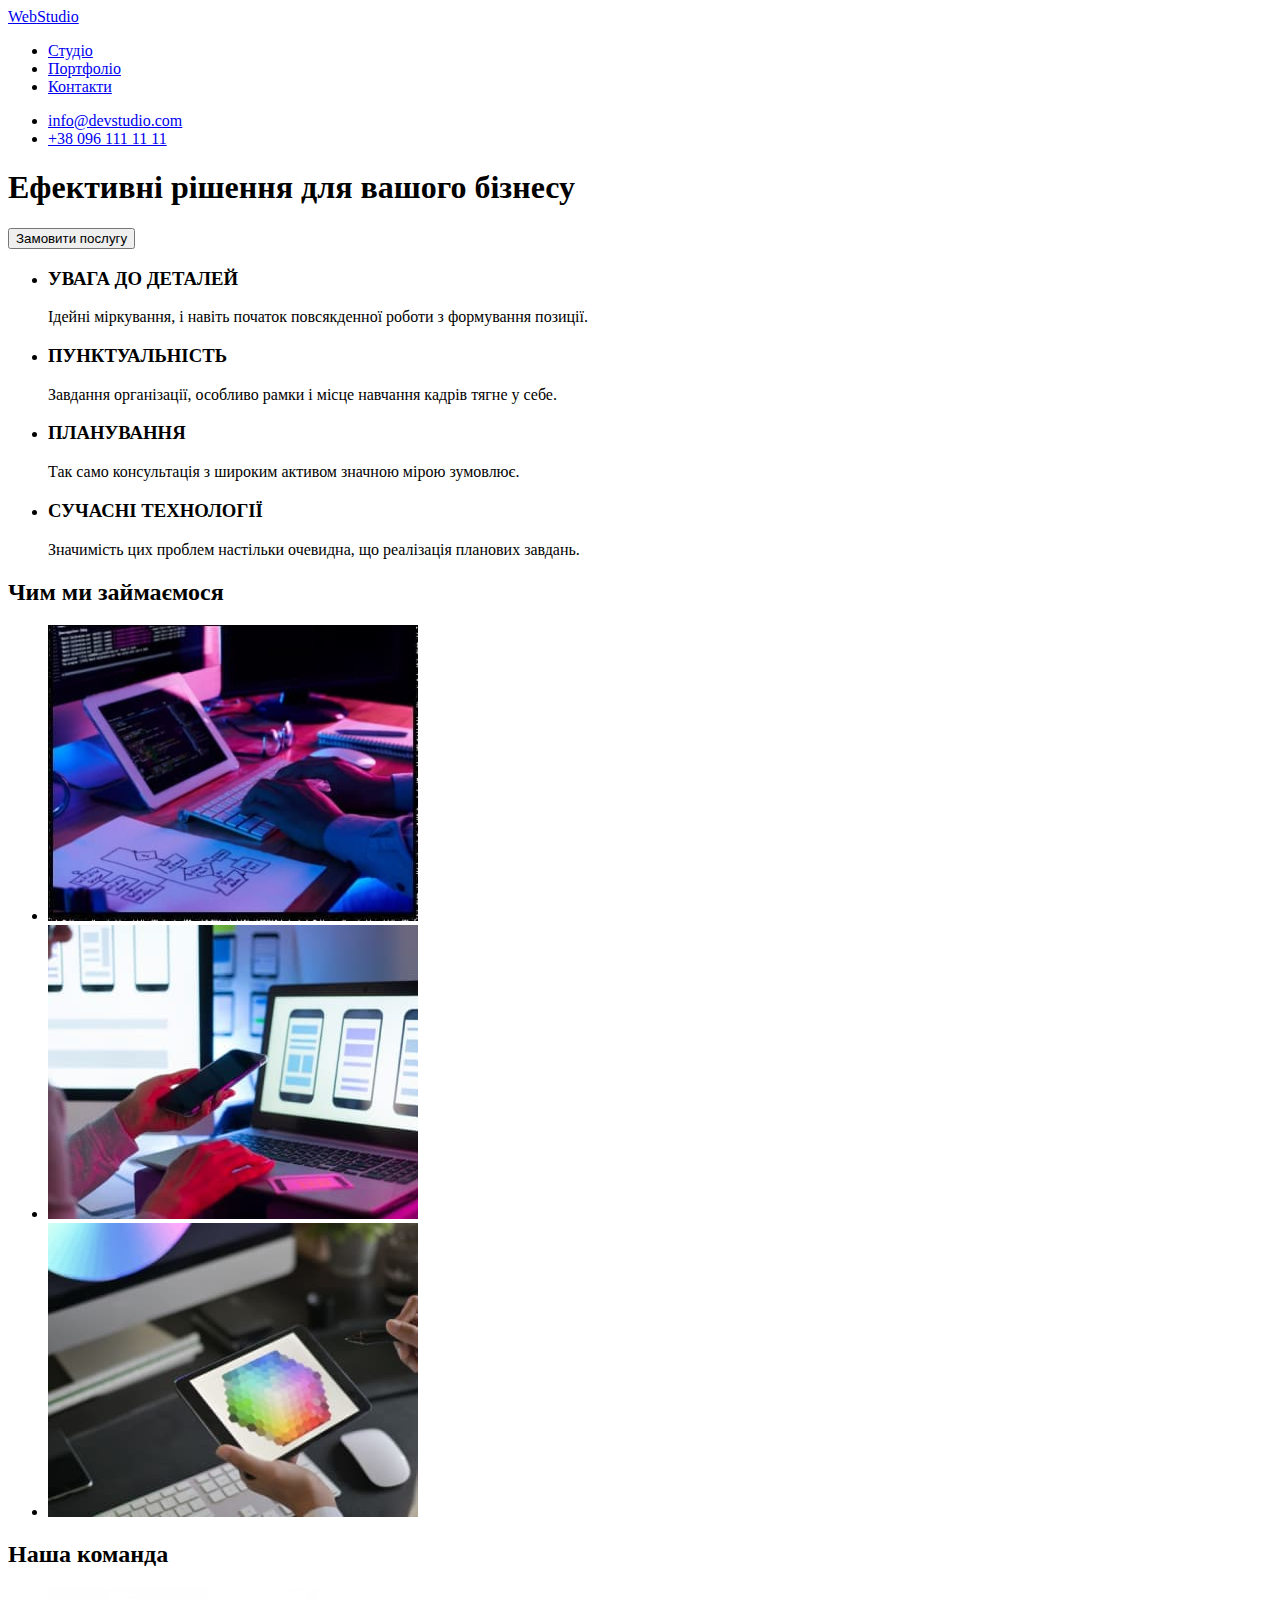
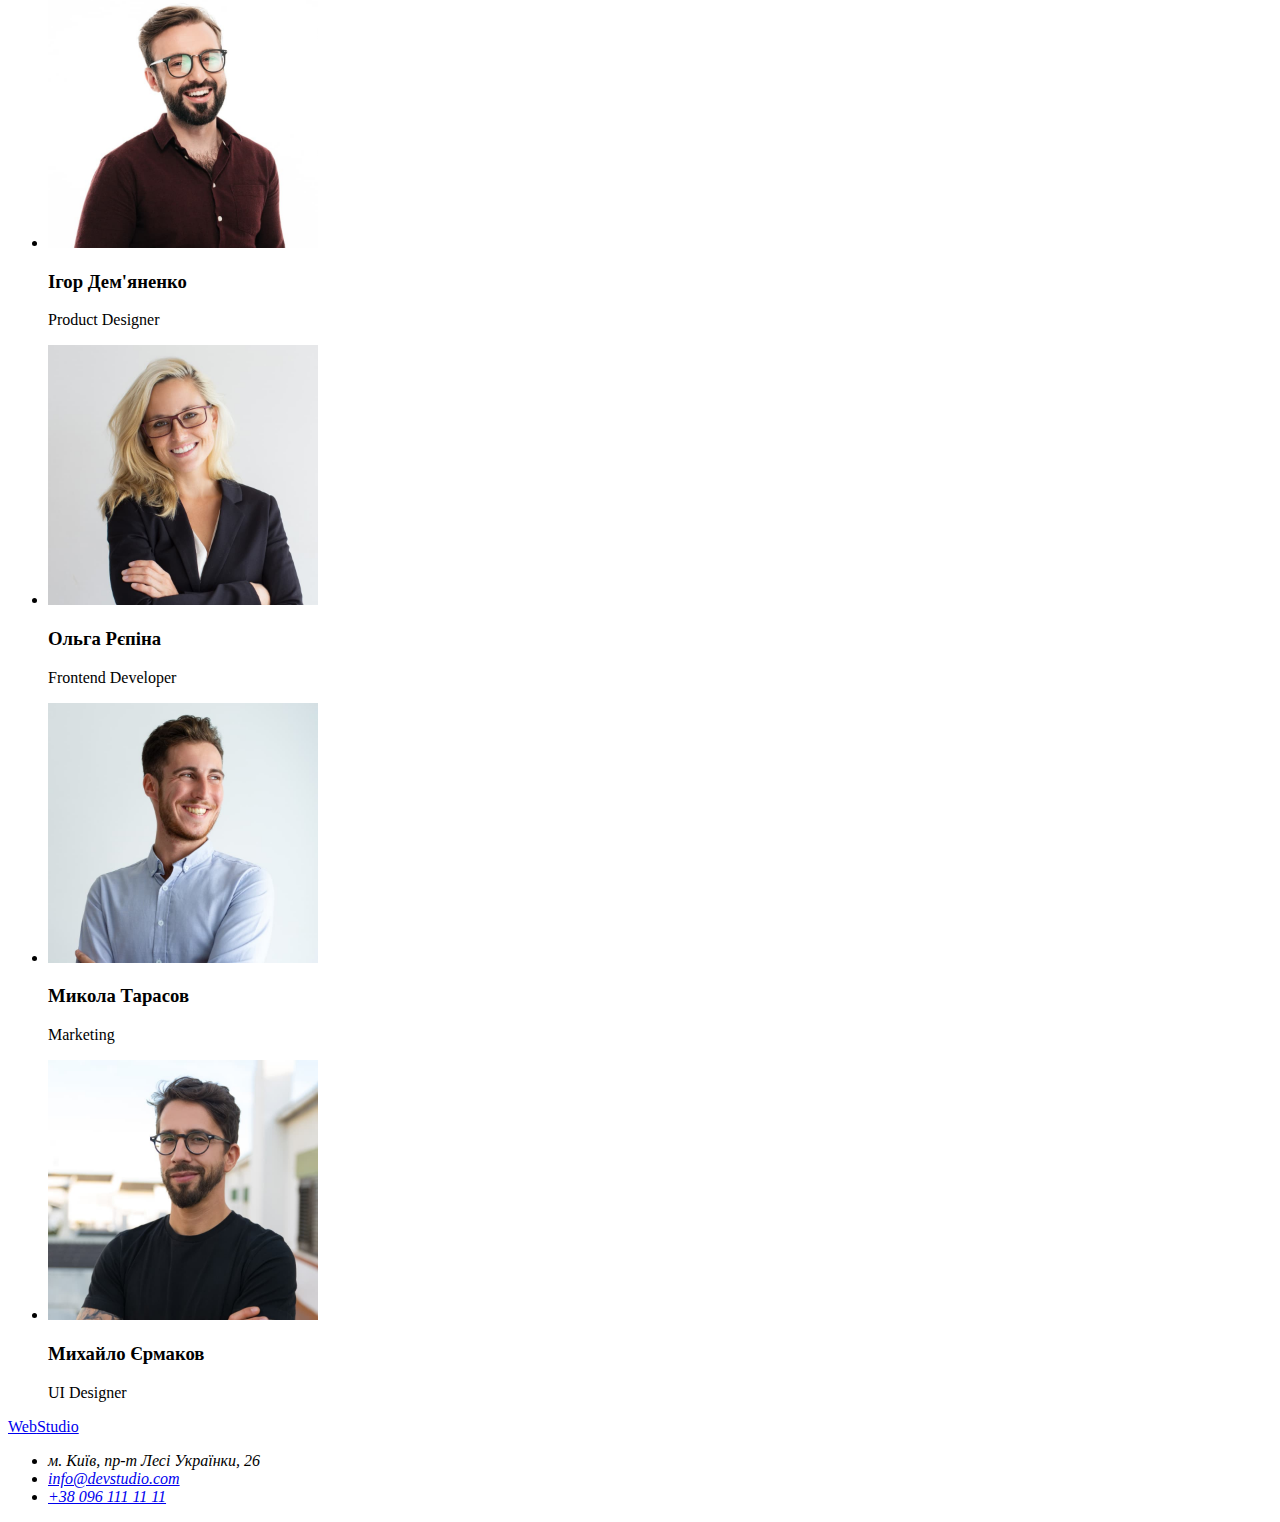
==== index.html @ 8d5602b7 "Initial commit" ====
<!DOCTYPE html>
<html lang="uk">
  <head>
    <meta charset="UTF-8" />
    <meta name="viewport" content="width=device-width, initial-scale=1.0" />
    <title>WebStudio</title>
  </head>
  <body>
    <header>
      <nav>
        <a href="http://google.com" title="посилання на головну сторінку">
          <span>Web</span>Studio</a
        >
        <ul>
          <li>
            <a href="#">Студіо</a>
          </li>
          <li>
            <a href="#">Портфоліо</a>
          </li>
          <li>
            <a href="#">Контакти</a>
          </li>
        </ul>
      </nav>
      <ul>
        <li>
          <a href="mailto:info@devstudio.com">info@devstudio.com</a>
        </li>
        <li>
          <a href="tel:+380961111111">+38 096 111 11 11</a>
        </li>
      </ul>
    </header>
    <main>
      <section>
        <h1>Ефективні рішення для вашого бізнесу</h1>
        <button type="button">Замовити послугу</button>
      </section>
      <section>
        <ul>
          <li>
            <h3>УВАГА ДО ДЕТАЛЕЙ</h3>
            <p>Ідейні міркування, і навіть початок повсякденної роботи з формування позиції.</p>
          </li>
          <li>
            <h3>ПУНКТУАЛЬНІСТЬ</h3>
            <p>Завдання організації, особливо рамки і місце навчання кадрів тягне у себе.</p>
          </li>
          <li>
            <h3>ПЛАНУВАННЯ</h3>
            <p>Так само консультація з широким активом значною мірою зумовлює.</p>
          </li>
          <li>
            <h3>СУЧАСНІ ТЕХНОЛОГІЇ</h3>
            <p>Значимість цих проблем настільки очевидна, що реалізація планових завдань.</p>
          </li>
        </ul>
      </section>
      <section>
        <h2>Чим ми займаємося</h2>
        <ul>
          <li>
            <img src="./images/our_business_1.jpg" alt="desktop" width="370" />
          </li>
          <li>
            <img src="./images/our_business_2.jpg" alt="mobile" width="370" />
          </li>
          <li>
            <img src="./images/our_business_3.jpg" alt="tablet" width="370" />
          </li>
        </ul>
      </section>
      <section>
        <h2>Наша команда</h2>
        <ul>
          <li>
            <img src="./images/igor.jpg" width="270" alt="photo with Igor" />

            <h3>Ігор Дем'яненко</h3>

            <p>Product Designer</p>
          </li>
          <li>
            <img src="./images/olga.jpg" width="270" alt="photo with Olga" />
            <h3>Ольга Рєпіна</h3>
            <p>Frontend Developer</p>
          </li>
          <li>
            <img src="./images/mykola.jpg" width="270" alt="photo with Mykola" />
            <h3>Микола Тарасов</h3>
            <p>Marketing</p>
          </li>
          <li>
            <img src="./images/mykhailo.jpg" width="270" alt="photo with Mykhailo" />
            <h3>Михайло Єрмаков</h3>
            <p>UI Designer</p>
          </li>
        </ul>
      </section>
    </main>
    <footer>
      <a href="/"><span>Web</span>Studio</a>
      <address>
        <ul>
          <li>м. Київ, пр-т Лесі Українки, 26</li>
          <li>
            <a href="mailto:info@devstudio.com">info@devstudio.com</a>
          </li>
          <li>
            <a href="tel:+380961111111">+38 096 111 11 11</a>
          </li>
        </ul>
      </address>
    </footer>
  </body>
</html>
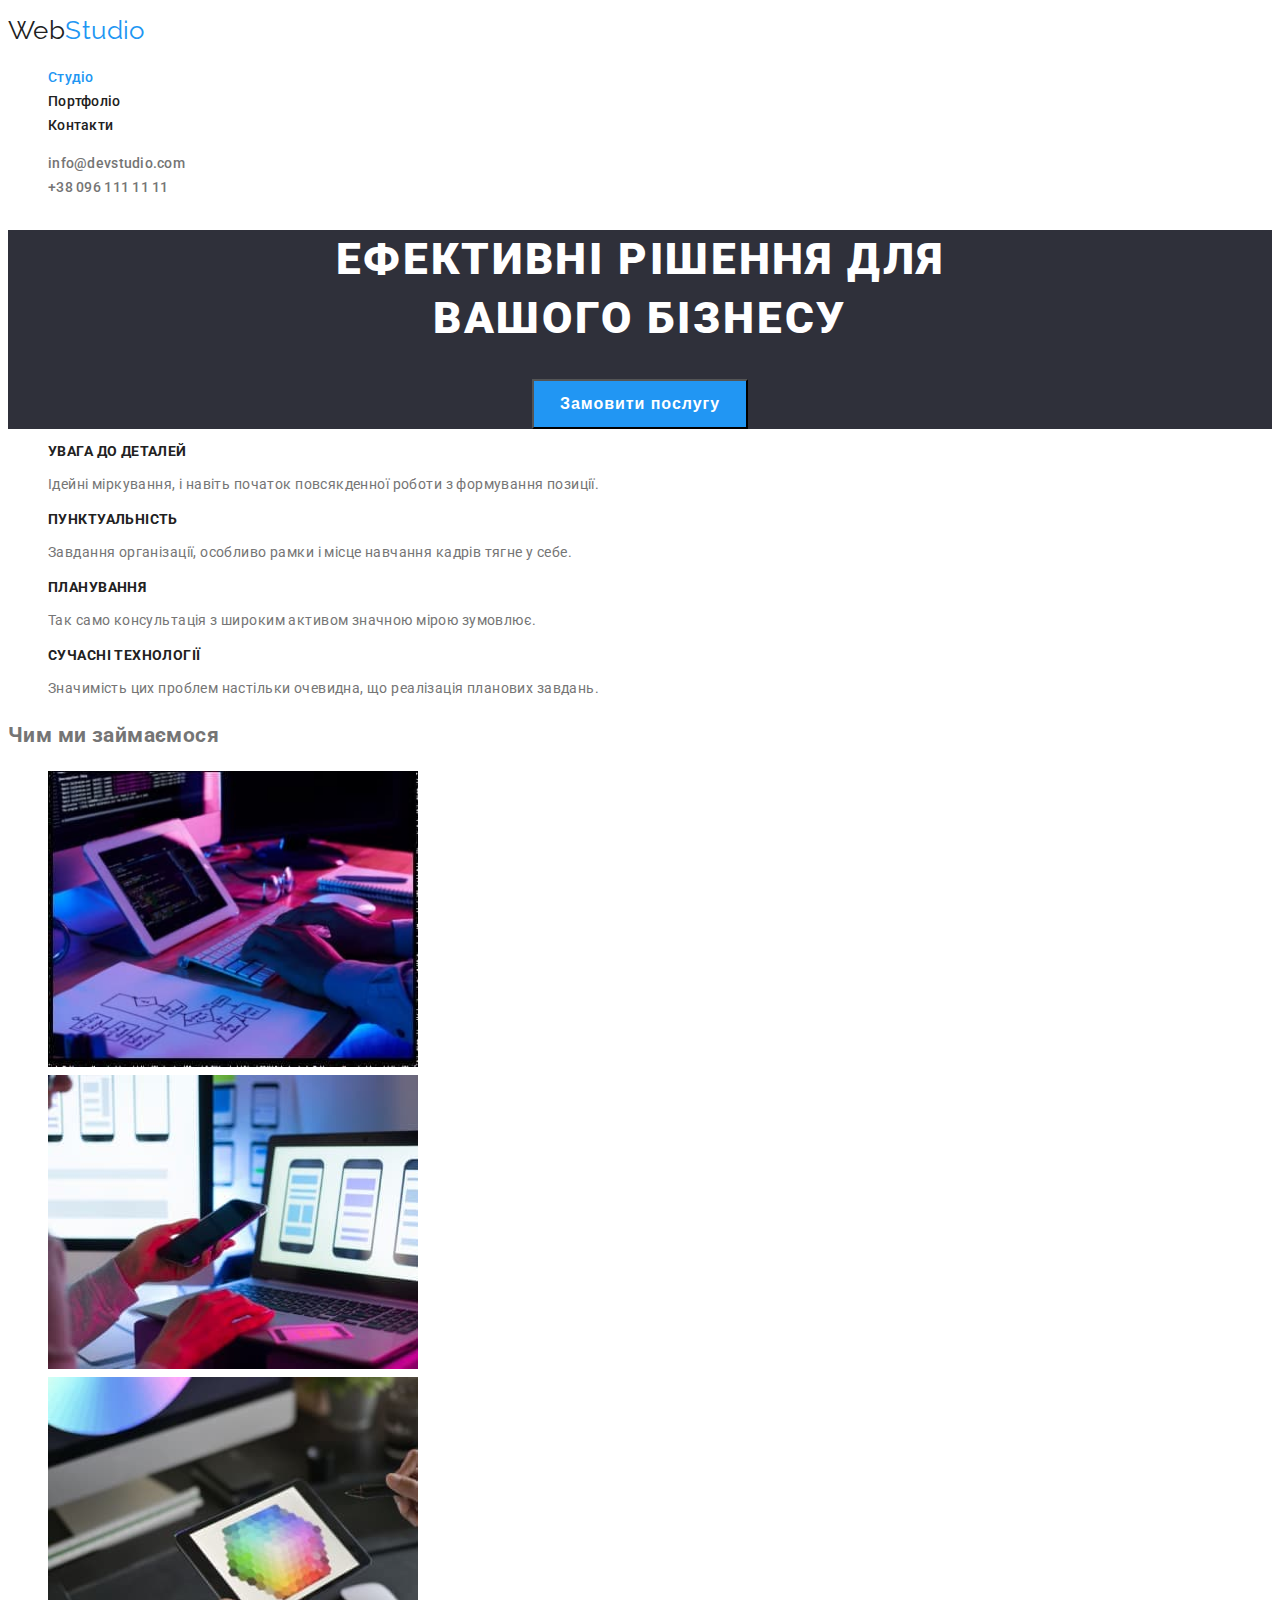
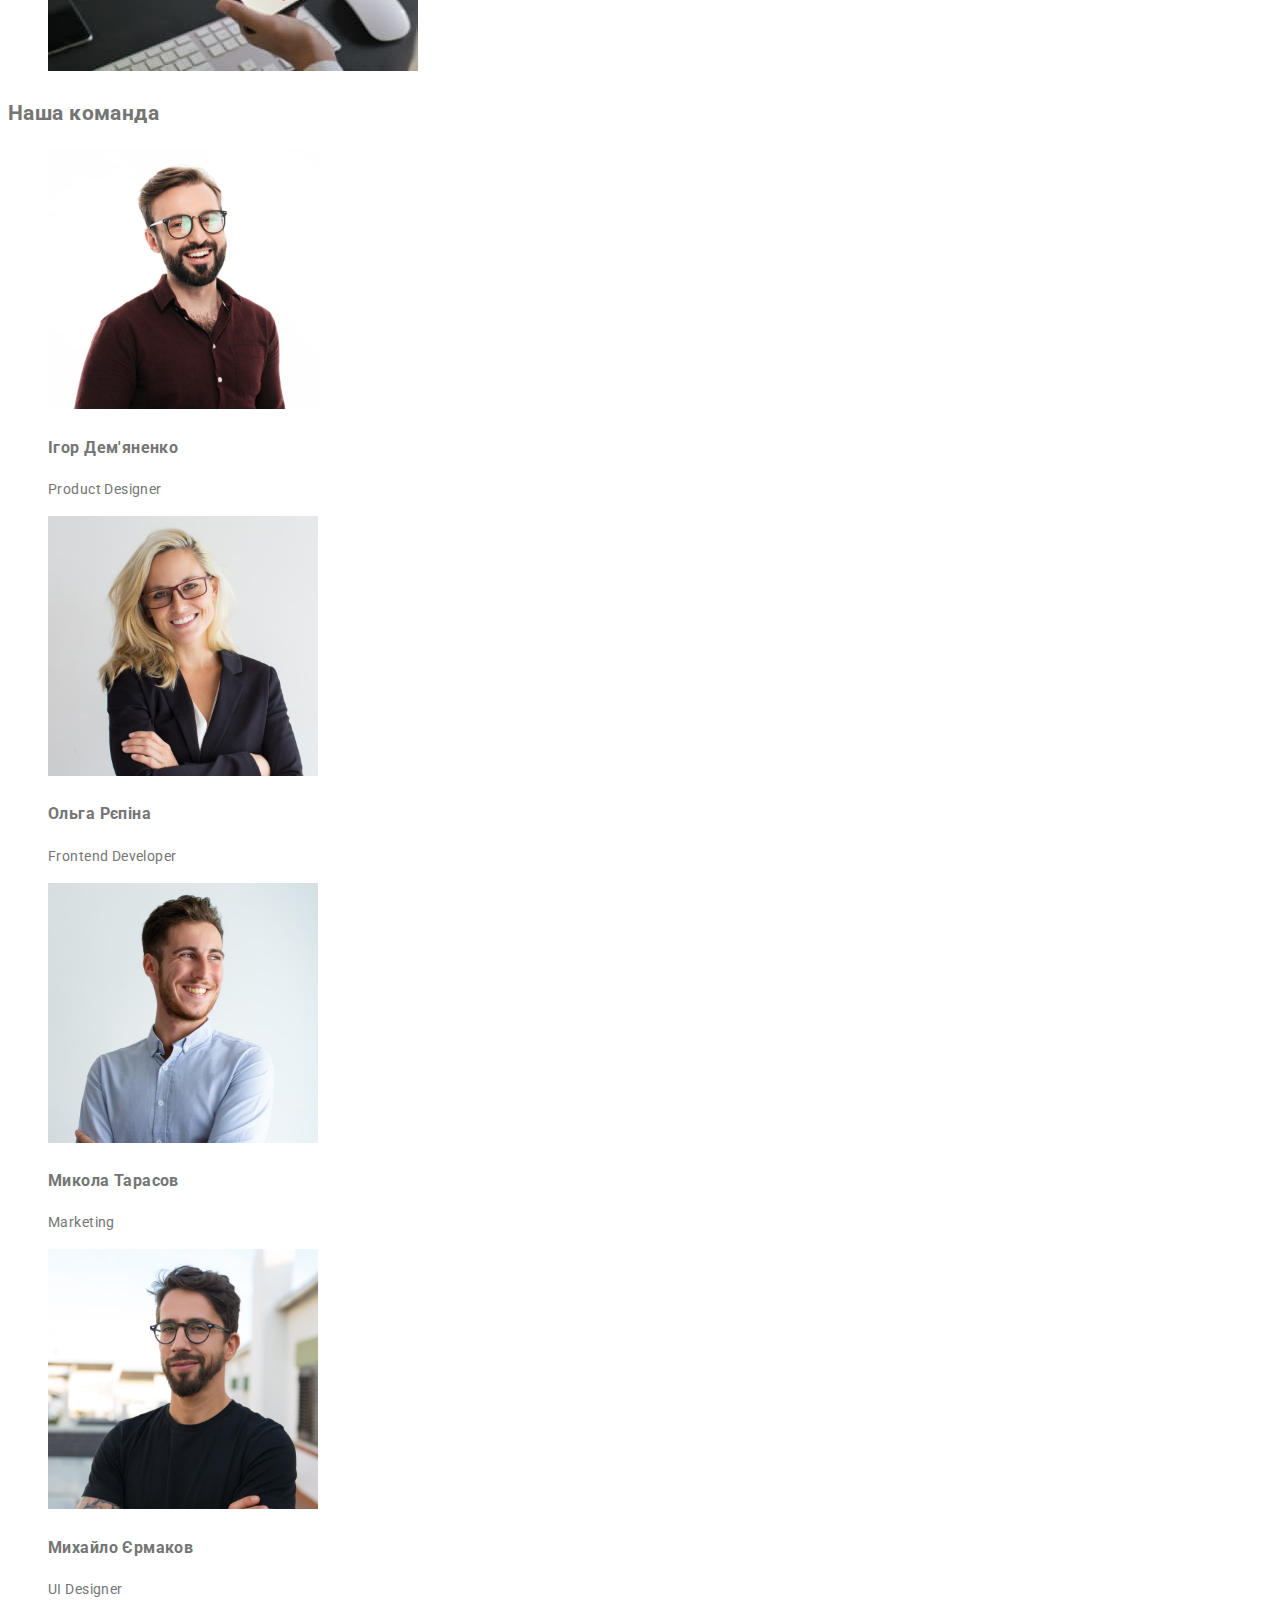
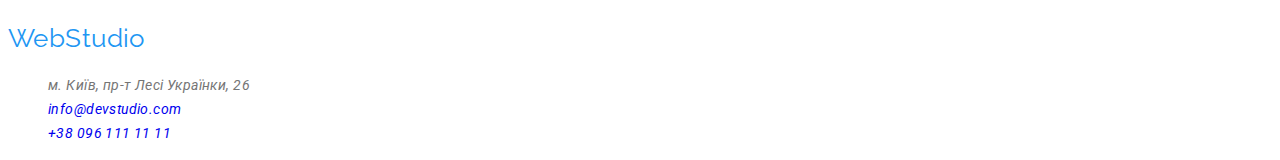
==== commit 28b8de3c: "header & hero css" ====
--- a/index.html
+++ b/index.html
@@ -4,62 +4,75 @@
     <meta charset="UTF-8" />
     <meta name="viewport" content="width=device-width, initial-scale=1.0" />
     <title>WebStudio</title>
+    <link rel="preconnect" href="https://fonts.googleapis.com" />
+    <link rel="preconnect" href="https://fonts.gstatic.com" crossorigin />
+    <link rel="preconnect" href="https://fonts.googleapis.com" />
+    <link rel="preconnect" href="https://fonts.gstatic.com" crossorigin />
+    <link
+      href="https://fonts.googleapis.com/css2?family=Raleway:wght@700&family=Roboto:wght@400;500;700;900&display=swap"
+      rel="stylesheet"
+    />
+    <link rel="stylesheet" href="./css/styles.css" />
   </head>
   <body>
-    <header>
+    <header class="page-header">
       <nav>
-        <a href="http://google.com" title="посилання на головну сторінку">
-          <span>Web</span>Studio</a
+        <a class="logo" href="./index.html" title="посилання на головну сторінку">
+          <span class="header-logo">Web</span>Studio</a
         >
-        <ul>
+        <ul class="site-nav list">
           <li>
-            <a href="#">Студіо</a>
+            <a class="link current" href="./index.html">Студіо</a>
           </li>
           <li>
-            <a href="#">Портфоліо</a>
+            <a class="link" href="./portfolio.html">Портфоліо</a>
           </li>
           <li>
-            <a href="#">Контакти</a>
+            <a class="link" href="#">Контакти</a>
           </li>
         </ul>
       </nav>
-      <ul>
+      <ul class="list contacts">
         <li>
-          <a href="mailto:info@devstudio.com">info@devstudio.com</a>
+          <a class="link" href="mailto:info@devstudio.com">info@devstudio.com</a>
         </li>
         <li>
-          <a href="tel:+380961111111">+38 096 111 11 11</a>
+          <a class="link" href="tel:+380961111111">+38 096 111 11 11</a>
         </li>
       </ul>
     </header>
     <main>
-      <section>
-        <h1>Ефективні рішення для вашого бізнесу</h1>
-        <button type="button">Замовити послугу</button>
+      <section class="hero">
+        <h1 class="hero-title">
+          Ефективні рішення для <br />
+          вашого бізнесу
+        </h1>
+        <button class="button hero-button" type="button">Замовити послугу</button>
       </section>
-      <section>
-        <ul>
-          <li>
-            <h3>УВАГА ДО ДЕТАЛЕЙ</h3>
+      <section class="advantages">
+        <h2 class="section-title advantages-title">Наші переваги</h2>
+        <ul class="list advantages-list">
+          <li class="advantages-item">
+            <h3 class="advantages-item-title">УВАГА ДО ДЕТАЛЕЙ</h3>
             <p>Ідейні міркування, і навіть початок повсякденної роботи з формування позиції.</p>
           </li>
-          <li>
-            <h3>ПУНКТУАЛЬНІСТЬ</h3>
+          <li class="advantages-item">
+            <h3 class="advantages-item-title">ПУНКТУАЛЬНІСТЬ</h3>
             <p>Завдання організації, особливо рамки і місце навчання кадрів тягне у себе.</p>
           </li>
-          <li>
-            <h3>ПЛАНУВАННЯ</h3>
+          <li class="advantages-item">
+            <h3 class="advantages-item-title">ПЛАНУВАННЯ</h3>
             <p>Так само консультація з широким активом значною мірою зумовлює.</p>
           </li>
-          <li>
-            <h3>СУЧАСНІ ТЕХНОЛОГІЇ</h3>
+          <li class="advantages-item">
+            <h3 class="advantages-item-title">СУЧАСНІ ТЕХНОЛОГІЇ</h3>
             <p>Значимість цих проблем настільки очевидна, що реалізація планових завдань.</p>
           </li>
         </ul>
       </section>
       <section>
         <h2>Чим ми займаємося</h2>
-        <ul>
+        <ul class="list">
           <li>
             <img src="./images/our_business_1.jpg" alt="desktop" width="370" />
           </li>
@@ -73,7 +86,7 @@
       </section>
       <section>
         <h2>Наша команда</h2>
-        <ul>
+        <ul class="list">
           <li>
             <img src="./images/igor.jpg" width="270" alt="photo with Igor" />
 
@@ -100,15 +113,15 @@
       </section>
     </main>
     <footer>
-      <a href="/"><span>Web</span>Studio</a>
+      <a class="logo" href="/"><span class="footer-logo">Web</span>Studio</a>
       <address>
-        <ul>
+        <ul class="list">
           <li>м. Київ, пр-т Лесі Українки, 26</li>
           <li>
-            <a href="mailto:info@devstudio.com">info@devstudio.com</a>
+            <a class="link" href="mailto:info@devstudio.com">info@devstudio.com</a>
           </li>
           <li>
-            <a href="tel:+380961111111">+38 096 111 11 11</a>
+            <a class="link" href="tel:+380961111111">+38 096 111 11 11</a>
           </li>
         </ul>
       </address>
--- a/css/styles.css
+++ b/css/styles.css
@@ -0,0 +1,106 @@
+:root {
+  --main-text-color: #757575;
+  --second-text-color: #212121;
+  --opposite-text-color: #ffffff;
+  --accent-color: #2196f3;
+  --light-bg-color: #f5f4fa;
+  --dark-bg-color: #2f303a;
+  --brand-color: #2196f3;
+}
+
+body {
+  font-family: 'Roboto', sans-serif;
+  font-size: 14px;
+  font-weight: 400;
+  line-height: 1.71;
+  letter-spacing: 0.03em;
+  color: var(--main-text-color);
+}
+
+.page-header {
+  background-color: #ffffff;
+}
+
+.logo {
+  text-decoration: none;
+  font-family: Raleway;
+  font-size: 26px;
+
+  color: var(--brand-color);
+}
+
+.header-logo {
+  color: var(--second-text-color);
+}
+
+.link {
+  text-decoration: none;
+}
+
+.list {
+  list-style: none;
+}
+
+.page-header .link {
+  font-weight: 500;
+  line-height: normal;
+  letter-spacing: 0.02em;
+}
+
+.site-nav .link {
+  color: var(--second-text-color);
+}
+
+.contacts .link {
+  color: var(--main-text-color);
+}
+
+.page-header .link:hover,
+.page-header .link:focus,
+.site-nav .current {
+  color: var(--accent-color);
+}
+
+.hero {
+  background-color: var(--dark-bg-color);
+  text-align: center;
+}
+
+.hero-title {
+  color: var(--opposite-text-color);
+  font-weight: 900;
+  font-size: 44px;
+  line-height: 1.36;
+  letter-spacing: 0.06em;
+  text-transform: uppercase;
+}
+
+.button {
+  background-color: var(--accent-color);
+  color: var(--opposite-text-color);
+  font-weight: 700;
+  font-size: 16px;
+  line-height: 1.875;
+  letter-spacing: 0.06em;
+}
+
+.hero-button {
+  width: 216px;
+  height: 50px;
+}
+
+.advantages-title {
+  display: none;
+}
+
+.advantages-list {
+}
+.advantages-item {
+}
+
+.advantages-item-title {
+  color: var(--second-text-color);
+  font-weight: 700;
+  font-size: 14px;
+  line-height: normal;
+}
